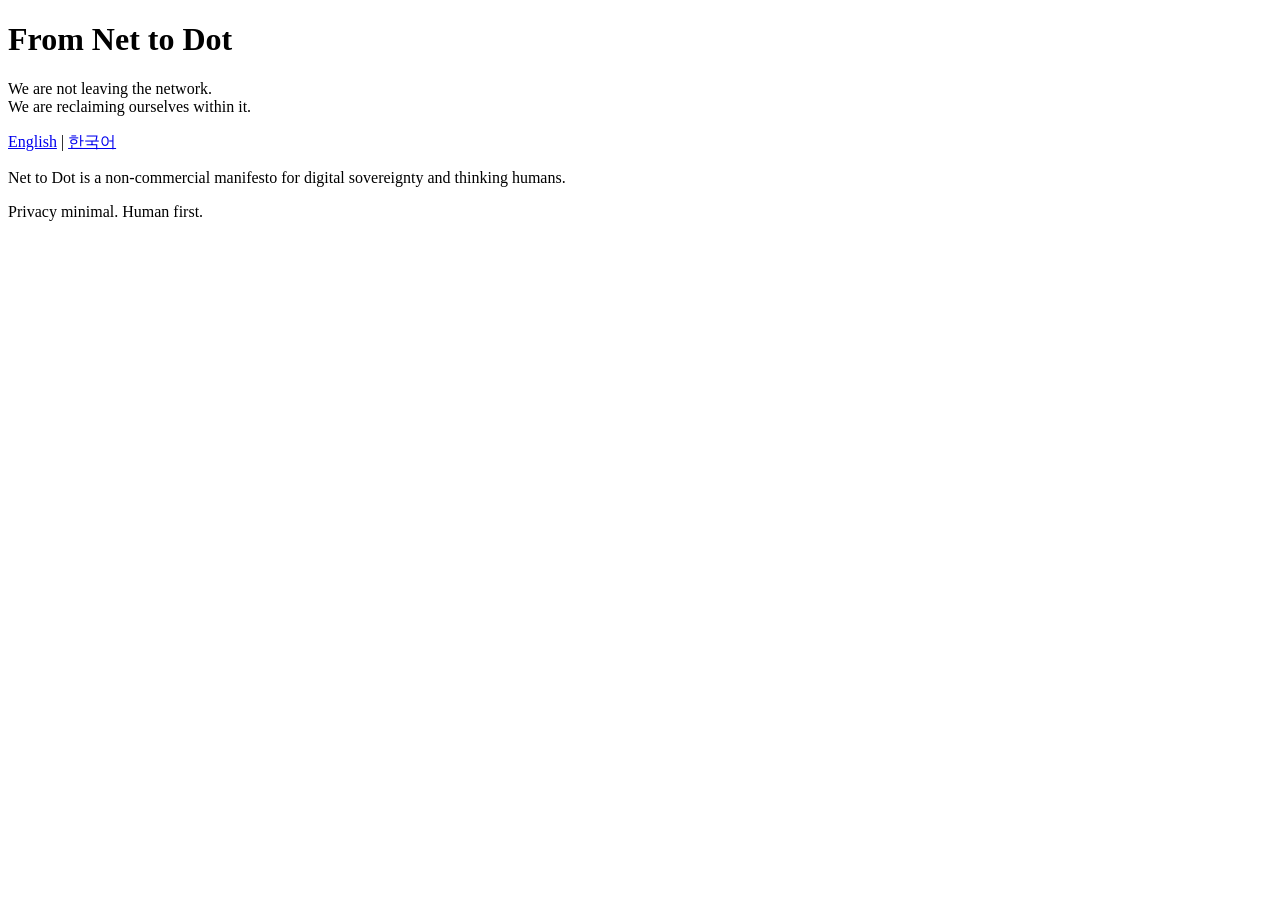
==== index.html @ dcd806f2 "index.html Add initial index.html" ====
<!DOCTYPE html>
<html lang="en">
<head>
  <meta charset="UTF-8" />
  <title>Net to Dot</title>
</head>
<body>

<h1>From Net to Dot</h1>

<p>
  We are not leaving the network.<br>
  We are reclaiming ourselves within it.
</p>

<nav>
  <a href="/en/">English</a> |
  <a href="/ko/">한국어</a>
</nav>

<p>
  Net to Dot is a non-commercial manifesto
  for digital sovereignty and thinking humans.
</p>

<footer>
  <p>Privacy minimal. Human first.</p>
</footer>

</body>
</html>
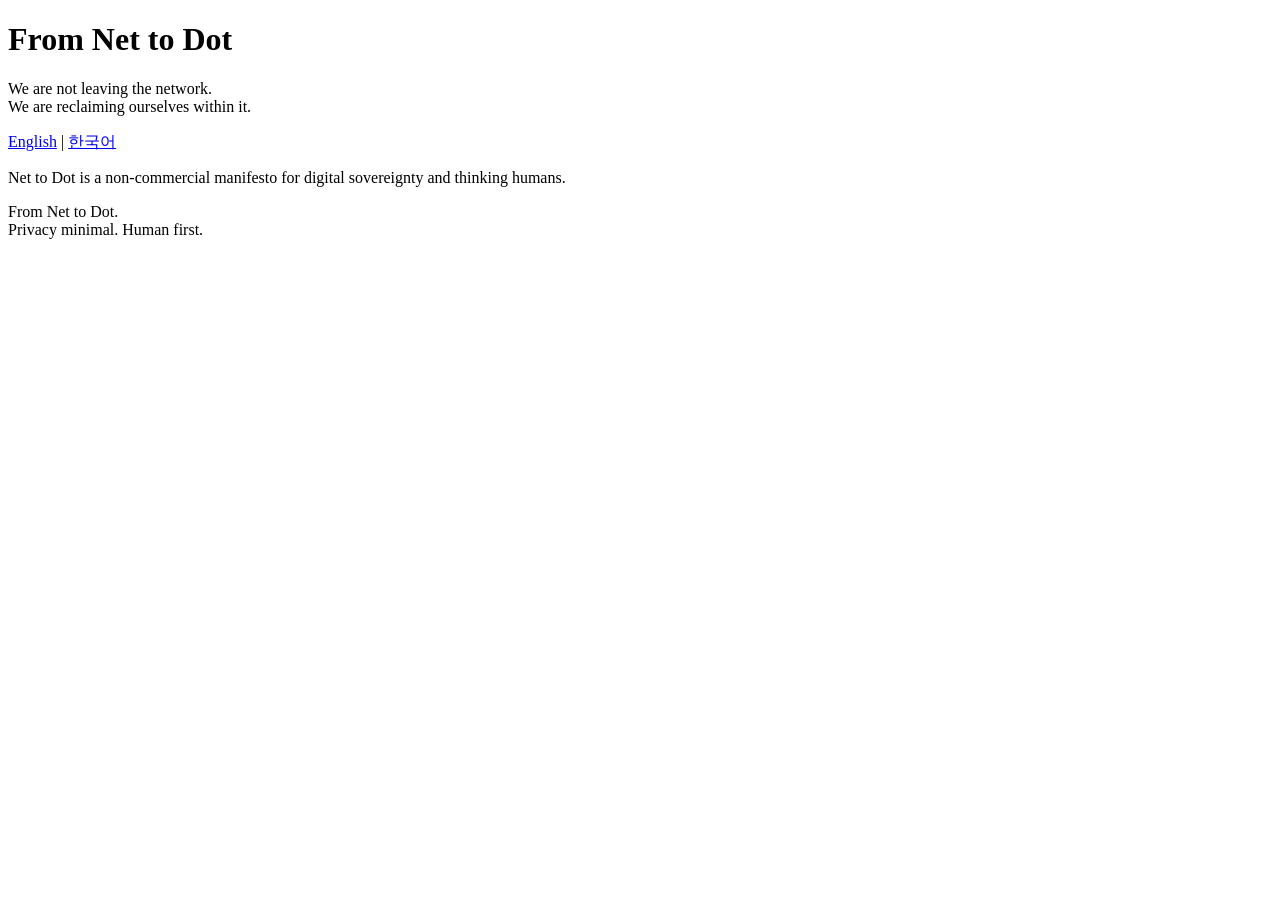
==== commit 242c3019: "Update Footer" ====
--- a/index.html
+++ b/index.html
@@ -24,7 +24,10 @@
 </p>
 
 <footer>
-  <p>Privacy minimal. Human first.</p>
+ <p>
+  From Net to Dot.<br>
+  Privacy minimal. Human first.
+ </p>
 </footer>
 
 </body>
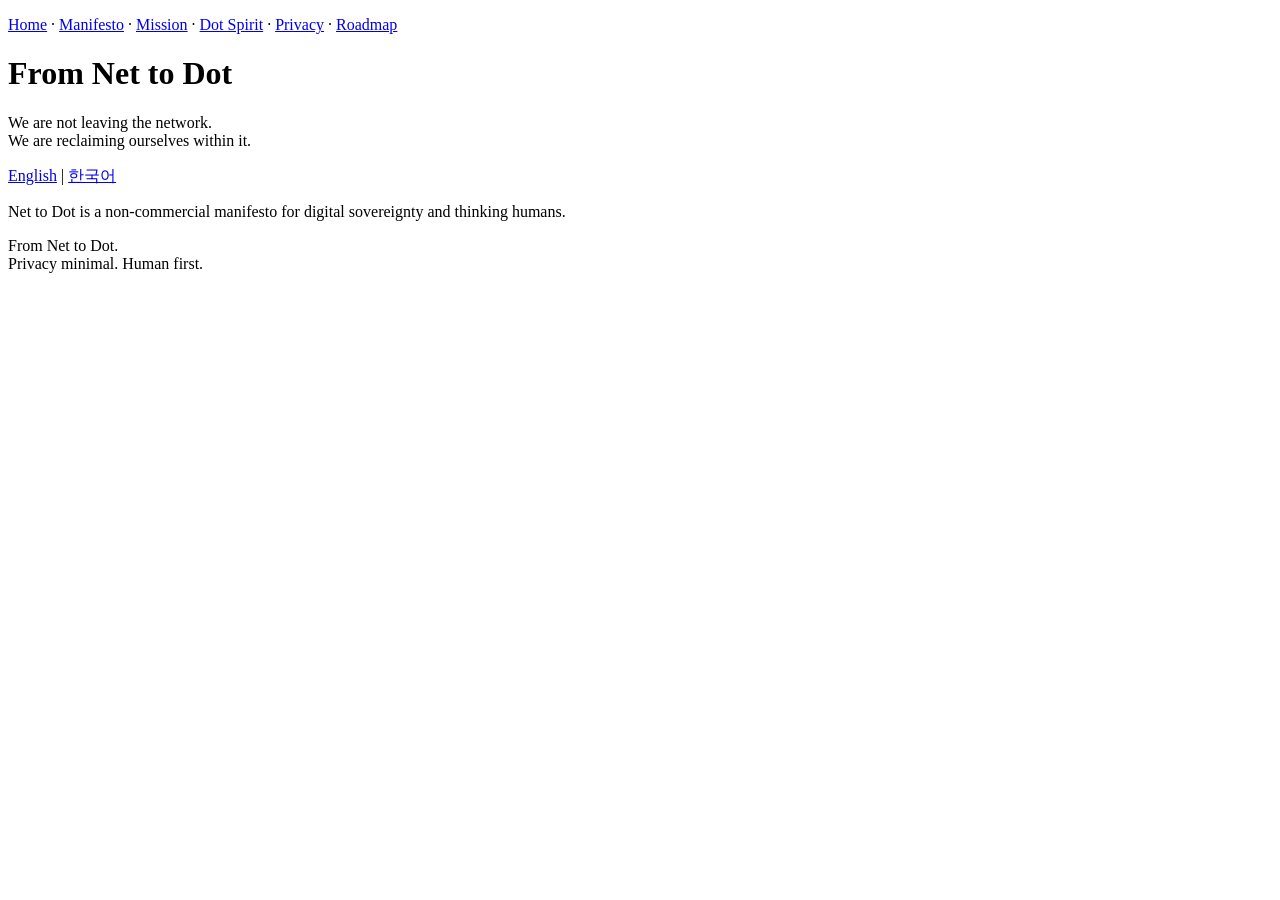
==== commit e5e80aa7: "Update index.html" ====
--- a/index.html
+++ b/index.html
@@ -6,6 +6,17 @@
 </head>
 <body>
 
+<nav>
+  <p>
+    <a href="/" class="active">Home</a> ·
+    <a href="/pages/manifesto.html">Manifesto</a> ·
+    <a href="/pages/mission.html">Mission</a> ·
+    <a href="/pages/dot-spirit.html">Dot Spirit</a> ·
+    <a href="/pages/privacy.html">Privacy</a> ·
+    <a href="/pages/roadmap.html">Roadmap</a>
+  </p>
+</nav>
+  
 <h1>From Net to Dot</h1>
 
 <p>
